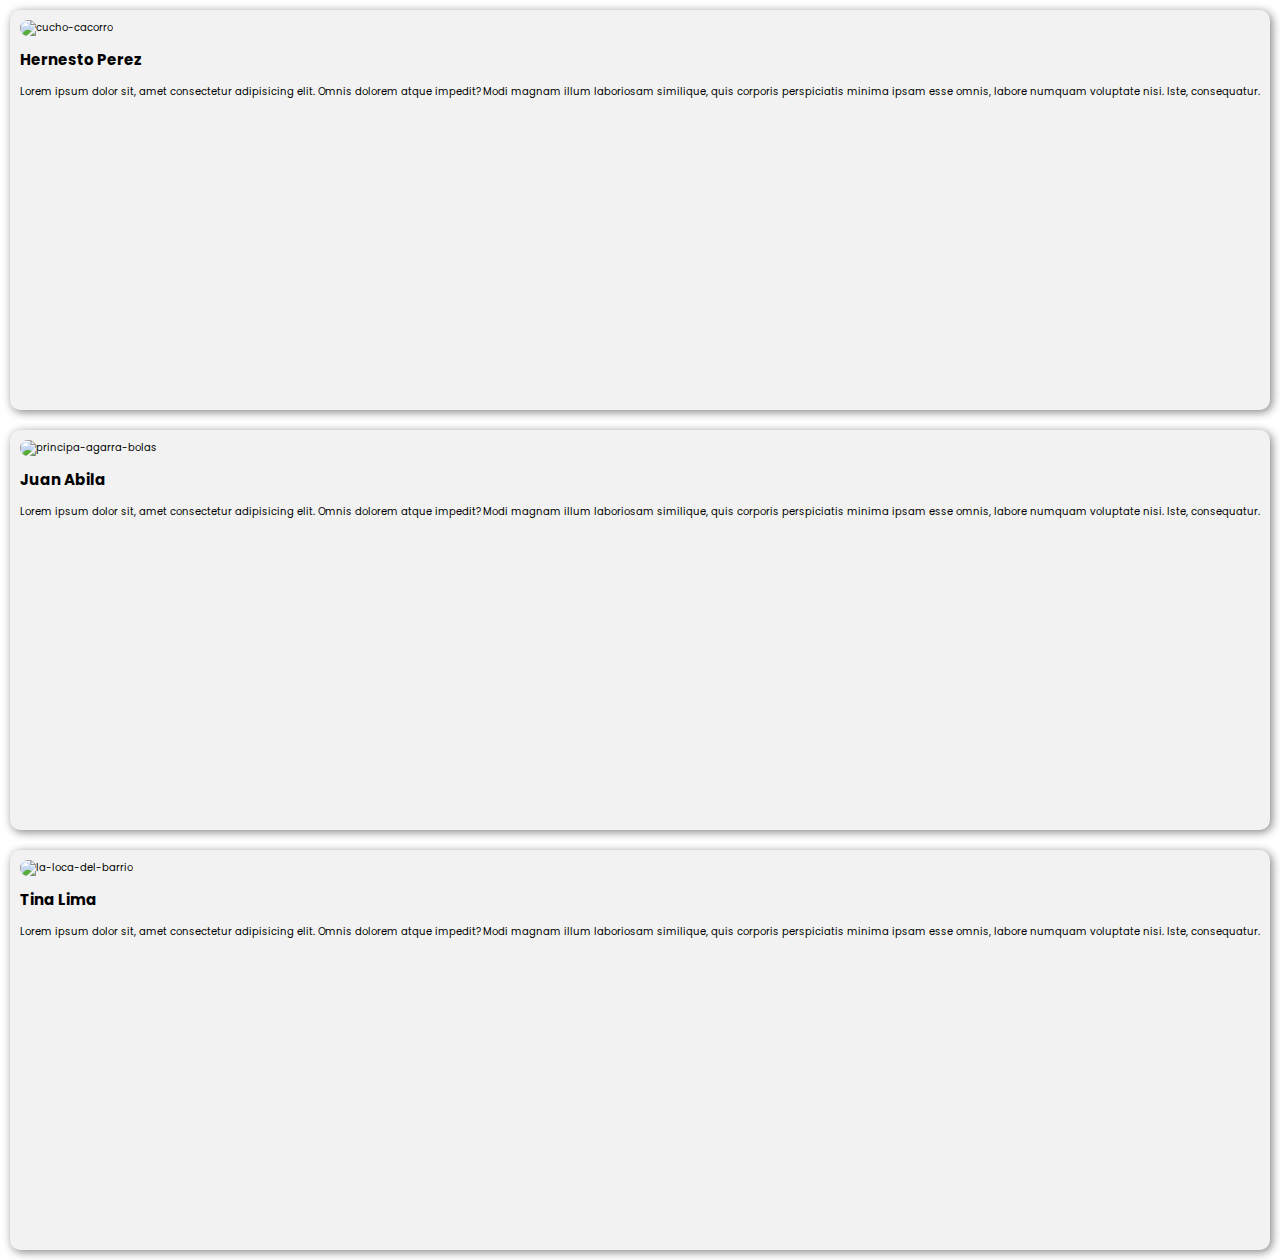
==== html/index.html @ 1b2327bd "Practice the flex grow, shrink and basis" ====
<!DOCTYPE html>
<html lang="en">
  <head>
    <meta charset="UTF-8" />
    <meta name="viewport" content="width=device-width, initial-scale=1.0" />
    <link rel="icon" href="/images/favicon.ico" />
    <link rel="stylesheet" href="/css/cards.css">
    <title>Tarjetas - Ejercicio</title>
  </head>
  <body>
    <section class="profile-cards">
      <article class="profile-cards__card">
        <img
          src="https://cdn.pixabay.com/photo/2017/06/14/21/27/black-white-2403456_1280.jpg"
          alt="cucho-cacorro"
          class="profile-cards__image"
        />
        <h2 class="profile-cards__title">Hernesto Perez</h2>
        <p class="profile-cards__description">
          Lorem ipsum dolor sit, amet consectetur adipisicing elit. Omnis
          dolorem atque impedit? Modi magnam illum laboriosam similique, quis
          corporis perspiciatis minima ipsam esse omnis, labore numquam
          voluptate nisi. Iste, consequatur.
        </p>
      </article>
      <article class="profile-cards__card">
        <img
          src="https://cdn.pixabay.com/photo/2023/08/15/09/16/prince-8191531_1280.jpg"
          alt="principa-agarra-bolas"
          class="profile-cards__image"
        />
        <h2 class="profile-cards__title">Juan Abila</h2>
        <p class="profile-cards__description">
          Lorem ipsum dolor sit, amet consectetur adipisicing elit. Omnis
          dolorem atque impedit? Modi magnam illum laboriosam similique, quis
          corporis perspiciatis minima ipsam esse omnis, labore numquam
          voluptate nisi. Iste, consequatur.
        </p>
      </article>
      <article class="profile-cards__card">
        <img
          src="https://cdn.pixabay.com/photo/2018/12/29/16/06/girl-3901714_1280.jpg"
          alt="la-loca-del-barrio"
          class="profile-cards__image"
        />
        <h2 class="profile-cards__title">Tina Lima</h2>
        <p class="profile-cards__description">
          Lorem ipsum dolor sit, amet consectetur adipisicing elit. Omnis
          dolorem atque impedit? Modi magnam illum laboriosam similique, quis
          corporis perspiciatis minima ipsam esse omnis, labore numquam
          voluptate nisi. Iste, consequatur.
        </p>
      </article>
    </section>
  </body>
</html>
---- css/cards.css ----
@import url("https://fonts.googleapis.com/css2?family=Poppins:ital,wght@0,100;0,200;0,300;0,400;0,500;0,600;0,700;0,800;0,900;1,100;1,200;1,300;1,400;1,500;1,600;1,700;1,800;1,900&display=swap");

html {
  font-family: "Poppins", sans-serif;
  font-size: 62.5%;
}

body {
  margin: 0;
}

.profile-cards {
  display: flex;
  flex-flow: column wrap;
  box-sizing: border-box;
}

.profile-cards__card {
  flex-basis: 40rem;
  margin: 1rem 1rem;
  padding: 1rem;
  box-shadow: 0.2rem 0.2rem 1rem grey;
  background-color: #f2f2f2;
  border-radius: 1rem;
  box-sizing: border-box;
  flex-grow: 1;
  flex-shrink: 1;
}

.profile-cards__image {
  width: 100%;
  border-radius: 1rem;
}
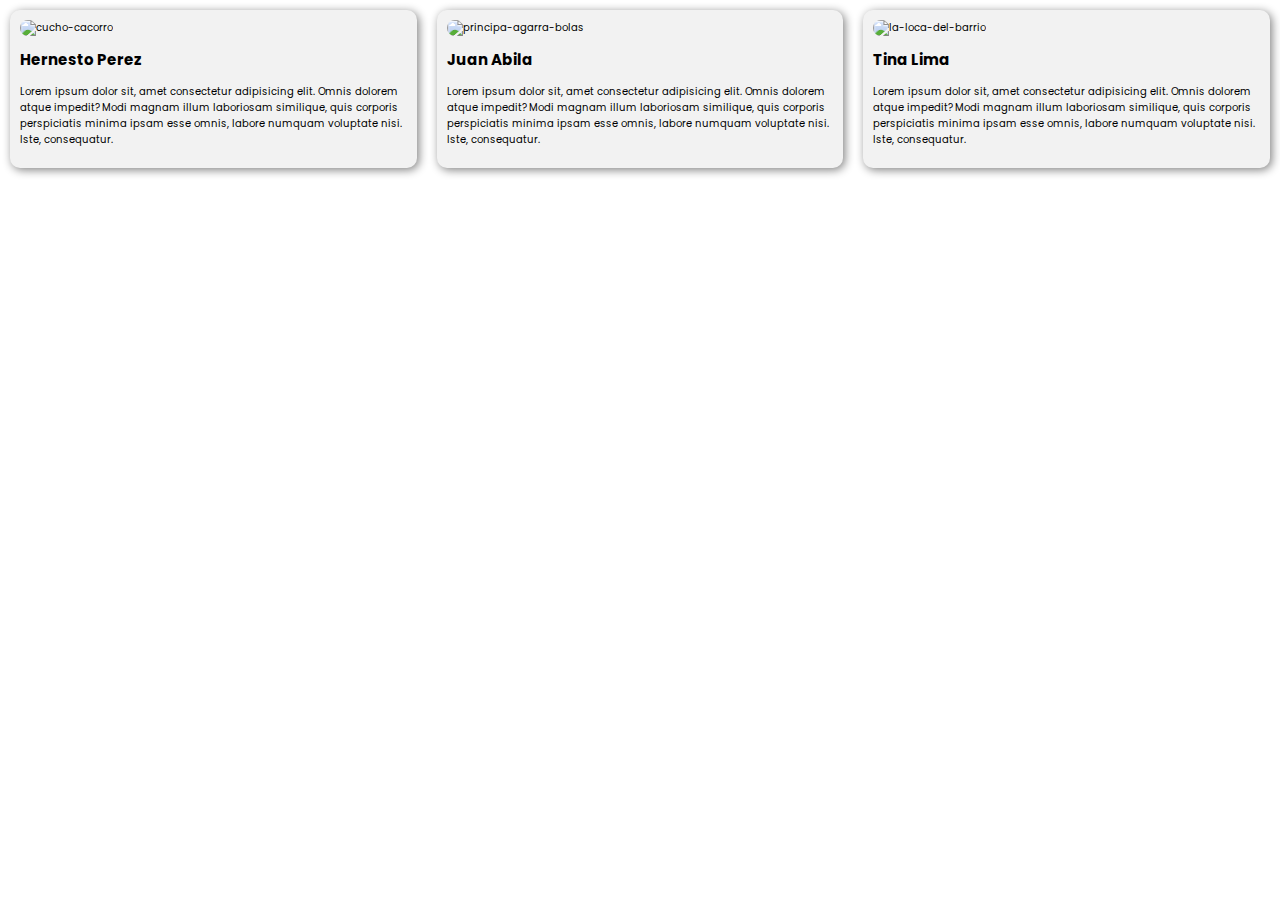
==== commit f7dec1fe: "Finished the first exercise of flex grow ..." ====
--- a/html/index.html
+++ b/html/index.html
@@ -4,7 +4,7 @@
     <meta charset="UTF-8" />
     <meta name="viewport" content="width=device-width, initial-scale=1.0" />
     <link rel="icon" href="/images/favicon.ico" />
-    <link rel="stylesheet" href="/css/cards.css">
+    <link rel="stylesheet" href="/css/cards.css" />
     <title>Tarjetas - Ejercicio</title>
   </head>
   <body>
@@ -14,6 +14,7 @@
           src="https://cdn.pixabay.com/photo/2017/06/14/21/27/black-white-2403456_1280.jpg"
           alt="cucho-cacorro"
           class="profile-cards__image"
+          aria-label="Imagen de perfil de Hernesto Perez"
         />
         <h2 class="profile-cards__title">Hernesto Perez</h2>
         <p class="profile-cards__description">
--- a/css/cards.css
+++ b/css/cards.css
@@ -11,7 +11,7 @@
 
 .profile-cards {
   display: flex;
-  flex-flow: column wrap;
+  flex-flow: row wrap;
   box-sizing: border-box;
 }
 
@@ -24,10 +24,13 @@
   border-radius: 1rem;
   box-sizing: border-box;
   flex-grow: 1;
+  min-width: 20rem;
+
   flex-shrink: 1;
 }
 
 .profile-cards__image {
   width: 100%;
+  object-fit: cover;
   border-radius: 1rem;
 }
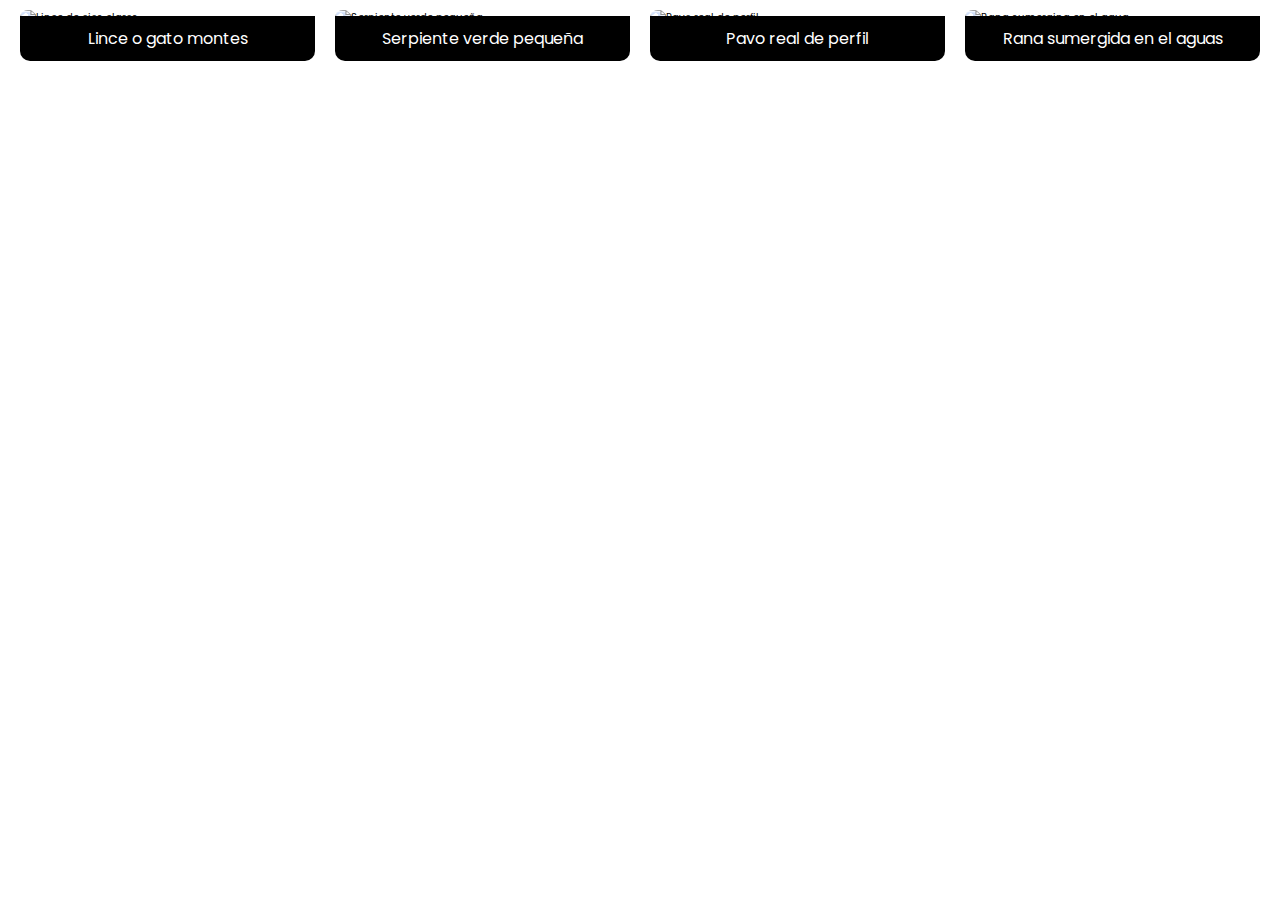
==== commit 0d7e2335: "Nothing" ====
--- a/html/index.html
+++ b/html/index.html
@@ -4,54 +4,51 @@
     <meta charset="UTF-8" />
     <meta name="viewport" content="width=device-width, initial-scale=1.0" />
     <link rel="icon" href="/images/favicon.ico" />
-    <link rel="stylesheet" href="/css/cards.css" />
-    <title>Tarjetas - Ejercicio</title>
+    <link rel="stylesheet" href="/css/img-galery.css" />
+    <title>Galeria de imagenes</title>
   </head>
   <body>
-    <section class="profile-cards">
-      <article class="profile-cards__card">
+    <section class="image-galery">
+      <figure class="image-galery__item">
         <img
-          src="https://cdn.pixabay.com/photo/2017/06/14/21/27/black-white-2403456_1280.jpg"
-          alt="cucho-cacorro"
-          class="profile-cards__image"
-          aria-label="Imagen de perfil de Hernesto Perez"
+          class="image-galery__image"
+          src="https://cdn.pixabay.com/photo/2023/12/11/12/51/lynx-8443540_1280.jpg"
+          alt="Lince de ojos claros"
         />
-        <h2 class="profile-cards__title">Hernesto Perez</h2>
-        <p class="profile-cards__description">
-          Lorem ipsum dolor sit, amet consectetur adipisicing elit. Omnis
-          dolorem atque impedit? Modi magnam illum laboriosam similique, quis
-          corporis perspiciatis minima ipsam esse omnis, labore numquam
-          voluptate nisi. Iste, consequatur.
-        </p>
-      </article>
-      <article class="profile-cards__card">
+        <figcaption class="image-galery__caption">
+          Lince o gato montes
+        </figcaption>
+      </figure>
+      <figure class="image-galery__item">
         <img
-          src="https://cdn.pixabay.com/photo/2023/08/15/09/16/prince-8191531_1280.jpg"
-          alt="principa-agarra-bolas"
-          class="profile-cards__image"
+          class="image-galery__image"
+          src="https://cdn.pixabay.com/photo/2024/09/19/22/22/snake-9059936_1280.jpg"
+          alt="Serpiente verde pequeña"
         />
-        <h2 class="profile-cards__title">Juan Abila</h2>
-        <p class="profile-cards__description">
-          Lorem ipsum dolor sit, amet consectetur adipisicing elit. Omnis
-          dolorem atque impedit? Modi magnam illum laboriosam similique, quis
-          corporis perspiciatis minima ipsam esse omnis, labore numquam
-          voluptate nisi. Iste, consequatur.
-        </p>
-      </article>
-      <article class="profile-cards__card">
+        <figcaption class="image-galery__caption">
+          Serpiente verde pequeña
+        </figcaption>
+      </figure>
+      <figure class="image-galery__item">
         <img
-          src="https://cdn.pixabay.com/photo/2018/12/29/16/06/girl-3901714_1280.jpg"
-          alt="la-loca-del-barrio"
-          class="profile-cards__image"
+          class="image-galery__image"
+          src="https://cdn.pixabay.com/photo/2023/12/26/11/48/peacock-8470021_1280.jpg"
+          alt="Pavo real de perfil"
         />
-        <h2 class="profile-cards__title">Tina Lima</h2>
-        <p class="profile-cards__description">
-          Lorem ipsum dolor sit, amet consectetur adipisicing elit. Omnis
-          dolorem atque impedit? Modi magnam illum laboriosam similique, quis
-          corporis perspiciatis minima ipsam esse omnis, labore numquam
-          voluptate nisi. Iste, consequatur.
-        </p>
-      </article>
+        <figcaption class="image-galery__caption">
+          Pavo real de perfil
+        </figcaption>
+      </figure>
+      <figure class="image-galery__item">
+        <img
+          class="image-galery__image"
+          src="https://cdn.pixabay.com/photo/2023/10/18/23/20/amphibian-8325233_960_720.jpg"
+          alt="Rana sumergina en el agua"
+        />
+        <figcaption class="image-galery__caption">
+          Rana sumergida en el aguas
+        </figcaption>
+      </figure>
     </section>
   </body>
 </html>
--- a/css/img-galery.css
+++ b/css/img-galery.css
@@ -0,0 +1,49 @@
+@import url("https://fonts.googleapis.com/css2?family=Poppins:ital,wght@0,100;0,200;0,300;0,400;0,500;0,600;0,700;0,800;0,900;1,100;1,200;1,300;1,400;1,500;1,600;1,700;1,800;1,900&display=swap");
+
+html {
+  font-family: "Poppins", sans-serif;
+  font-size: 62.5%;
+}
+
+body {
+  margin: 0;
+  padding: 1rem;
+}
+
+.image-galery {
+  display: flex;
+  /* align-items: center; */
+}
+
+.image-galery__item {
+  margin: 0 1rem;
+  box-sizing: border-box;
+  display: flex;
+  flex-basis: 40rem;
+  flex-flow: column wrap;
+  border-radius: 1rem;
+  flex-grow: 1;
+}
+
+.image-galery__caption {
+  flex-grow: 1;
+  padding: 1rem;
+  text-align: center;
+  align-content: center;
+  font-size: 1.6rem;
+  color: white;
+  background-color: black;
+  position: relative;
+  max-height: 4rem;
+  bottom: 1rem;
+  border-bottom-left-radius: 1rem;
+  border-bottom-right-radius: 1rem;
+}
+
+.image-galery__image {
+  flex-basis: 0rem;
+  position: relative;
+  object-fit: cover;
+  border-radius: 1rem;
+  max-width: 100%;
+}
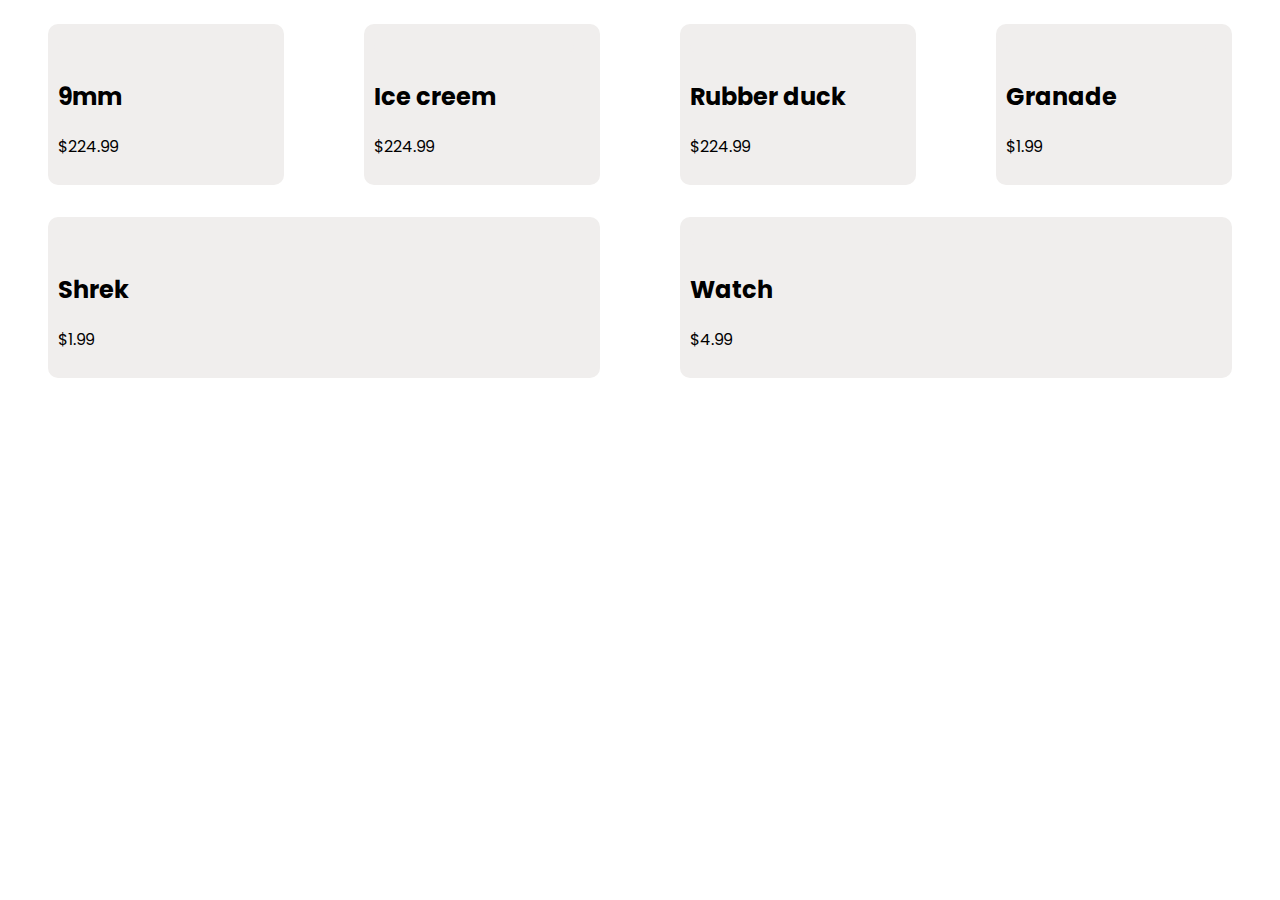
==== commit 6079002b: "Practice flex" ====
--- a/html/index.html
+++ b/html/index.html
@@ -4,50 +4,64 @@
     <meta charset="UTF-8" />
     <meta name="viewport" content="width=device-width, initial-scale=1.0" />
     <link rel="icon" href="/images/favicon.ico" />
-    <link rel="stylesheet" href="/css/img-galery.css" />
-    <title>Galeria de imagenes</title>
+    <link rel="stylesheet" href="/css/prices.css">
+    <title>Products</title>
   </head>
   <body>
-    <section class="image-galery">
-      <figure class="image-galery__item">
+    <section class="products">
+      <figure class="products__item">
         <img
-          class="image-galery__image"
-          src="https://cdn.pixabay.com/photo/2023/12/11/12/51/lynx-8443540_1280.jpg"
-          alt="Lince de ojos claros"
+          src="https://cdn.pixabay.com/photo/2020/07/14/19/29/beretta-5405459_640.jpg"
+          alt=""
+          class="products__image"
         />
-        <figcaption class="image-galery__caption">
-          Lince o gato montes
-        </figcaption>
+        <h2 class="products__title">9mm</h2>
+        <p class="products__price">$224.99</p>
       </figure>
-      <figure class="image-galery__item">
+      <figure class="products__item">
         <img
-          class="image-galery__image"
-          src="https://cdn.pixabay.com/photo/2024/09/19/22/22/snake-9059936_1280.jpg"
-          alt="Serpiente verde pequeña"
+          src="https://cdn.pixabay.com/photo/2019/02/28/17/13/ice-cream-4026359_1280.jpg"
+          alt=""
+          class="products__image"
         />
-        <figcaption class="image-galery__caption">
-          Serpiente verde pequeña
-        </figcaption>
+        <h2 class="products__title">Ice creem</h2>
+        <p class="products__price">$224.99</p>
       </figure>
-      <figure class="image-galery__item">
+      <figure class="products__item">
         <img
-          class="image-galery__image"
-          src="https://cdn.pixabay.com/photo/2023/12/26/11/48/peacock-8470021_1280.jpg"
-          alt="Pavo real de perfil"
+          src="https://cdn.pixabay.com/photo/2020/02/18/05/03/duck-4858466_1280.jpg"
+          alt=""
+          class="products__image"
         />
-        <figcaption class="image-galery__caption">
-          Pavo real de perfil
-        </figcaption>
+        <h2 class="products__title">Rubber duck</h2>
+        <p class="products__price">$224.99</p>
       </figure>
-      <figure class="image-galery__item">
+      <figure class="products__item">
         <img
-          class="image-galery__image"
-          src="https://cdn.pixabay.com/photo/2023/10/18/23/20/amphibian-8325233_960_720.jpg"
-          alt="Rana sumergina en el agua"
+          src="https://cdn.pixabay.com/photo/2017/06/07/13/49/grenade-2380418_1280.jpg"
+          alt=""
+          class="products__image"
         />
-        <figcaption class="image-galery__caption">
-          Rana sumergida en el aguas
-        </figcaption>
+        <h2 class="products__title">Granade</h2>
+        <p class="products__price">$1.99</p>
+      </figure>
+      <figure class="products__item">
+        <img
+          src="https://cdn.pixabay.com/photo/2015/04/14/17/08/alien-722415_1280.jpg"
+          alt=""
+          class="products__image"
+        />
+        <h2 class="products__title">Shrek</h2>
+        <p class="products__price">$1.99</p>
+      </figure>
+      <figure class="products__item">
+        <img
+          src="https://cdn.pixabay.com/photo/2016/11/21/13/58/analog-watch-1845547_1280.jpg"
+          alt=""
+          class="products__image"
+        />
+        <h2 class="products__title">Watch</h2>
+        <p class="products__price">$4.99</p>
       </figure>
     </section>
   </body>
--- a/css/prices.css
+++ b/css/prices.css
@@ -0,0 +1,67 @@
+@import url("https://fonts.googleapis.com/css2?family=Poppins:ital,wght@0,100;0,200;0,300;0,400;0,500;0,600;0,700;0,800;0,900;1,100;1,200;1,300;1,400;1,500;1,600;1,700;1,800;1,900&display=swap");
+
+html {
+  font-family: "Poppins", sans-serif;
+  font-size: 62.5%;
+}
+
+.products {
+  font-size: 1.6rem;
+  box-sizing: border-box;
+  display: flex;
+  flex-flow: row wrap;
+  justify-content: space-around;
+  width: 100%;
+}
+
+.products__item {
+  padding: 1rem;
+  box-sizing: border-box;
+  border-radius: 1rem;
+  background-color: #f0eeed;
+  flex-basis: 30rem;
+  flex-grow: 1;
+  flex-shrink: 1;
+}
+
+.products__item:nth-child(1){
+   flex: 1;
+   /* order:1; */
+}
+
+.products__item:nth-child(2){
+    flex: 1;
+ }
+
+ .products__item:nth-child(3){
+    flex: 1;
+ }
+
+ .products__item:nth-child(4){
+    flex: 1;
+    /* order: 6; */
+ }
+ 
+.products__image {
+  width: 100%;
+  box-sizing: border-box;
+  border-radius: 1rem;
+  border-bottom: 1rem solid #f0eeed;
+  max-height: 20rem;
+  min-width: 20rem;
+  object-fit: cover;
+
+  transition: transform 1s;
+}
+
+.products__image:hover {
+  transform: scale(0.9);
+}
+
+.products__title {
+  flex-grow: 1;
+}
+
+.products__price {
+  flex-grow: 1;
+}
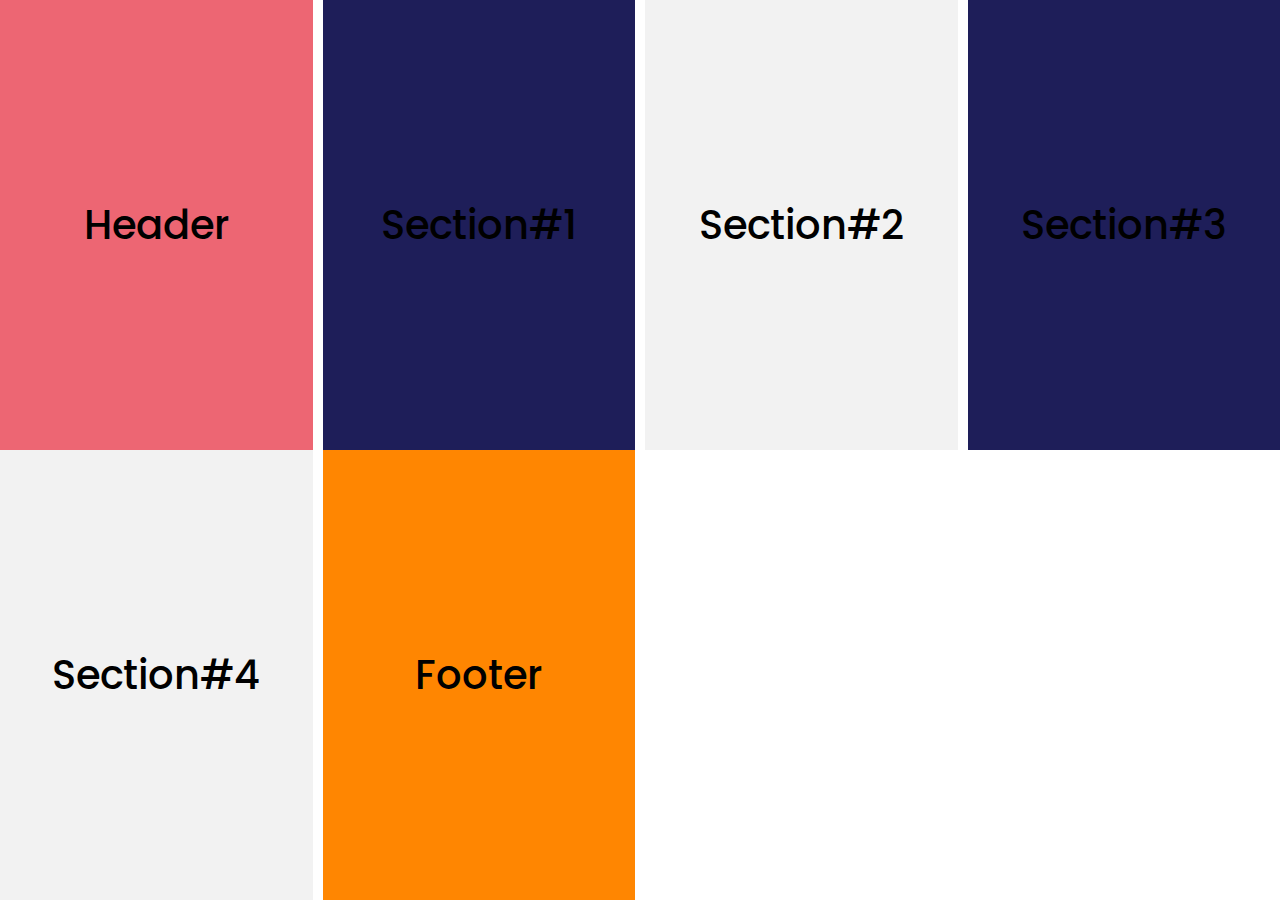
==== commit 6795bd98: "First step to practice grid" ====
--- a/html/index.html
+++ b/html/index.html
@@ -4,65 +4,16 @@
     <meta charset="UTF-8" />
     <meta name="viewport" content="width=device-width, initial-scale=1.0" />
     <link rel="icon" href="/images/favicon.ico" />
-    <link rel="stylesheet" href="/css/prices.css">
-    <title>Products</title>
+    <link rel="stylesheet" href="/css/styles.css" />
+    <link rel="stylesheet" href="/css/general.css" />
+    <title>Practica de Grid CSS</title>
   </head>
   <body>
-    <section class="products">
-      <figure class="products__item">
-        <img
-          src="https://cdn.pixabay.com/photo/2020/07/14/19/29/beretta-5405459_640.jpg"
-          alt=""
-          class="products__image"
-        />
-        <h2 class="products__title">9mm</h2>
-        <p class="products__price">$224.99</p>
-      </figure>
-      <figure class="products__item">
-        <img
-          src="https://cdn.pixabay.com/photo/2019/02/28/17/13/ice-cream-4026359_1280.jpg"
-          alt=""
-          class="products__image"
-        />
-        <h2 class="products__title">Ice creem</h2>
-        <p class="products__price">$224.99</p>
-      </figure>
-      <figure class="products__item">
-        <img
-          src="https://cdn.pixabay.com/photo/2020/02/18/05/03/duck-4858466_1280.jpg"
-          alt=""
-          class="products__image"
-        />
-        <h2 class="products__title">Rubber duck</h2>
-        <p class="products__price">$224.99</p>
-      </figure>
-      <figure class="products__item">
-        <img
-          src="https://cdn.pixabay.com/photo/2017/06/07/13/49/grenade-2380418_1280.jpg"
-          alt=""
-          class="products__image"
-        />
-        <h2 class="products__title">Granade</h2>
-        <p class="products__price">$1.99</p>
-      </figure>
-      <figure class="products__item">
-        <img
-          src="https://cdn.pixabay.com/photo/2015/04/14/17/08/alien-722415_1280.jpg"
-          alt=""
-          class="products__image"
-        />
-        <h2 class="products__title">Shrek</h2>
-        <p class="products__price">$1.99</p>
-      </figure>
-      <figure class="products__item">
-        <img
-          src="https://cdn.pixabay.com/photo/2016/11/21/13/58/analog-watch-1845547_1280.jpg"
-          alt=""
-          class="products__image"
-        />
-        <h2 class="products__title">Watch</h2>
-        <p class="products__price">$4.99</p>
-      </figure>
-    </section>
+    <header>Header</header>
+    <section>Section#1</section>
+    <section>Section#2</section>
+    <section>Section#3</section>
+    <section>Section#4</section>
+    <footer>Footer</footer>
   </body>
 </html>
--- a/css/styles.css
+++ b/css/styles.css
@@ -0,0 +1,39 @@
+body {
+  display: grid;
+  grid-template-columns: repeat(auto-fill, minmax(25rem, 1fr));
+  column-gap: 1rem;
+}
+
+header {
+  background-color: #ed6673;
+  text-align: center;
+  align-content: center;
+}
+section {
+  background-color: #f2f2f2;
+  text-align: center;
+  align-content: center;
+}
+
+section:nth-child(2) {
+  background-color: #1e1e59;
+  text-align: center;
+  align-content: center;
+}
+section:nth-child(3) {
+  background-color: #f2f2f2;
+  text-align: center;
+
+  align-content: center;
+}
+section:nth-child(4) {
+  background-color: #1e1e59;
+  text-align: center;
+  align-content: center;
+}
+
+footer {
+  text-align: center;
+  align-content: center;
+  background-color: #ff8601;
+}
--- a/css/general.css
+++ b/css/general.css
@@ -0,0 +1,20 @@
+@import url("https://fonts.googleapis.com/css2?family=Poppins:ital,wght@0,100;0,200;0,300;0,400;0,500;0,600;0,700;0,800;0,900;1,100;1,200;1,300;1,400;1,500;1,600;1,700;1,800;1,900&display=swap");
+
+html {
+  font-family: "Poppins", sans-serif;
+  font-size: 62.5%;
+  scroll-behavior: smooth;
+}
+
+body {
+  font-size: 4em;
+  margin: 0;
+  font-weight: 500;
+  height: 100vh;
+}
+
+*,
+*::after,
+*::before {
+  box-sizing: border-box;
+}
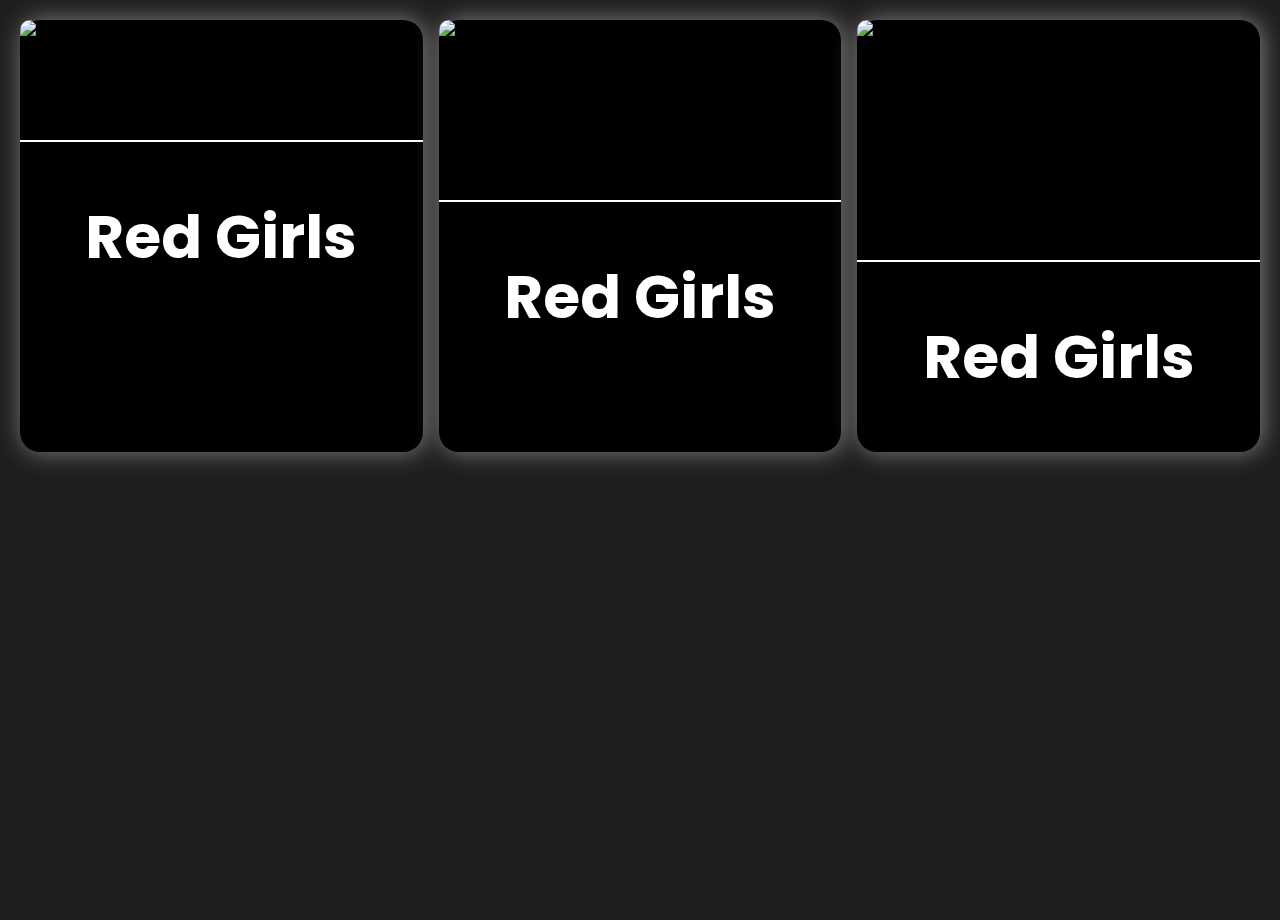
==== commit d7c5da2e: "I find the knoledge about grid" ====
--- a/html/index.html
+++ b/html/index.html
@@ -9,11 +9,69 @@
     <title>Practica de Grid CSS</title>
   </head>
   <body>
-    <header>Header</header>
-    <section>Section#1</section>
-    <section>Section#2</section>
-    <section>Section#3</section>
-    <section>Section#4</section>
-    <footer>Footer</footer>
+    <section class="cards">
+      <section class="cards__card">
+        <img
+          class="cards__image"
+          alt="Anime Girl Red Eyes Demon Horn"
+          src="https://lh3.googleusercontent.com/blogger_img_proxy/AEn0k_uRmtzi5VHHTNQjUjE1m6c0jioMeXw_SWMb214p4Svyf34QlPUiXhAxpLN5CZDexKsITJH0Mr7nmT79IDHVBN56i6gCh_ClNFeFL8KUvdJnv9EsfN8SWQvOGI6ZaHzxmkzRkqyCz7NSg03X4Q=w919-h516-p-k-no-nu"
+        />
+        <article class="cards__info">
+          <h2 class="cards__title">Red Girls</h2>
+        </article>
+      </section>
+      <section class="cards__card">
+        <img
+          class="cards__image"
+          alt="Anime Girl Demon Horn Red Eyes Katana"
+          src="https://lh3.googleusercontent.com/blogger_img_proxy/AEn0k_vp9DZrZiRyDvN_CjCR-1vMnbY-fZ_ukNHxi3HK06fkwL4L0-yxr3h5_xyGWkzwpr5QncWBZYQEsIL_a5ZIRVKKGkEiVfi5bc8WY3UZync6YGAneAKzt5y4tJ9NB7RbGBTDkoi6T6hHSpNEQzKmuzzYbUk=w919-h516-p-k-no-nu"
+        />
+        <article class="cards__info">
+          <h2 class="cards__title">Red Girls</h2>
+        </article>
+      </section>
+
+      <section class="cards__card">
+        <img
+          class="cards__image"
+          alt="Anime Girl Nun Red EyesAnime Girl Nun Red EyesAnime Girl Nun Red Eyes"
+          src="https://lh3.googleusercontent.com/blogger_img_proxy/AEn0k_s56oSCfGbNvehi8wbyhxFqbozOc1SfnlyH8QU_BMAi9xEUE_xLWitHdnr0xfq42EWP-ATNXVCp00sSpy8IH7WMJmbFhR285IiNJeka9xAMYNVwijLhEuhL9tEsqzYm4KpFJ1sFuw=w919-h516-p-k-no-nu"
+        />
+        <article class="cards__info">
+          <h2 class="cards__title">Red Girls</h2>
+        </article>
+      </section>
+      <!-- <section class="cards__card">
+        <img
+          class="cards__image"
+          alt="Anime Girl Red Eyes Demon Horn"
+          src="https://lh3.googleusercontent.com/blogger_img_proxy/AEn0k_uRmtzi5VHHTNQjUjE1m6c0jioMeXw_SWMb214p4Svyf34QlPUiXhAxpLN5CZDexKsITJH0Mr7nmT79IDHVBN56i6gCh_ClNFeFL8KUvdJnv9EsfN8SWQvOGI6ZaHzxmkzRkqyCz7NSg03X4Q=w919-h516-p-k-no-nu"
+        />
+        <article class="cards__info">
+          <h2 class="cards__title">Red Girls</h2>
+        </article>
+      </section>
+      <section class="cards__card">
+        <img
+          class="cards__image"
+          alt="Anime Girl Demon Horn Red Eyes Katana"
+          src="https://lh3.googleusercontent.com/blogger_img_proxy/AEn0k_vp9DZrZiRyDvN_CjCR-1vMnbY-fZ_ukNHxi3HK06fkwL4L0-yxr3h5_xyGWkzwpr5QncWBZYQEsIL_a5ZIRVKKGkEiVfi5bc8WY3UZync6YGAneAKzt5y4tJ9NB7RbGBTDkoi6T6hHSpNEQzKmuzzYbUk=w919-h516-p-k-no-nu"
+        />
+        <article class="cards__info">
+          <h2 class="cards__title">Red Girls</h2>
+        </article>
+      </section>
+
+      <section class="cards__card">
+        <img
+          class="cards__image"
+          alt="Anime Girl Nun Red EyesAnime Girl Nun Red EyesAnime Girl Nun Red Eyes"
+          src="https://lh3.googleusercontent.com/blogger_img_proxy/AEn0k_s56oSCfGbNvehi8wbyhxFqbozOc1SfnlyH8QU_BMAi9xEUE_xLWitHdnr0xfq42EWP-ATNXVCp00sSpy8IH7WMJmbFhR285IiNJeka9xAMYNVwijLhEuhL9tEsqzYm4KpFJ1sFuw=w919-h516-p-k-no-nu"
+        />
+        <article class="cards__info">
+          <h2 class="cards__title">Red Girls</h2>
+        </article>
+      </section> -->
+    </section>
   </body>
 </html>
--- a/css/styles.css
+++ b/css/styles.css
@@ -1,39 +1,29 @@
 body {
+  background-color: rgb(32, 29, 29);
+}
+.cards {
+  margin: 2rem;
   display: grid;
-  grid-template-columns: repeat(auto-fill, minmax(25rem, 1fr));
-  column-gap: 1rem;
+  gap: 1.6rem;
+  grid-template-columns: repeat(auto-fit, minmax(30rem, 1fr));
+
+  /* grid-template-rows: repeat(auto-fill, minmax(30rem, 1fr)); */
 }
 
-header {
-  background-color: #ed6673;
-  text-align: center;
-  align-content: center;
-}
-section {
-  background-color: #f2f2f2;
-  text-align: center;
-  align-content: center;
+.cards__card {
+  background-color: black;
+  border-radius: 2rem;
+  box-shadow: 0.2rem 0 2.5rem gray;
 }
 
-section:nth-child(2) {
-  background-color: #1e1e59;
-  text-align: center;
-  align-content: center;
-}
-section:nth-child(3) {
-  background-color: #f2f2f2;
-  text-align: center;
-
-  align-content: center;
-}
-section:nth-child(4) {
-  background-color: #1e1e59;
-  text-align: center;
-  align-content: center;
+.cards__image {
+  border-radius: 1rem 1rem 0 0;
+  border-bottom: 0.2rem solid white;
+  width: 100%;
 }
 
-footer {
+.cards__title {
+  /* width: 100%; */
   text-align: center;
-  align-content: center;
-  background-color: #ff8601;
+  color: white;
 }
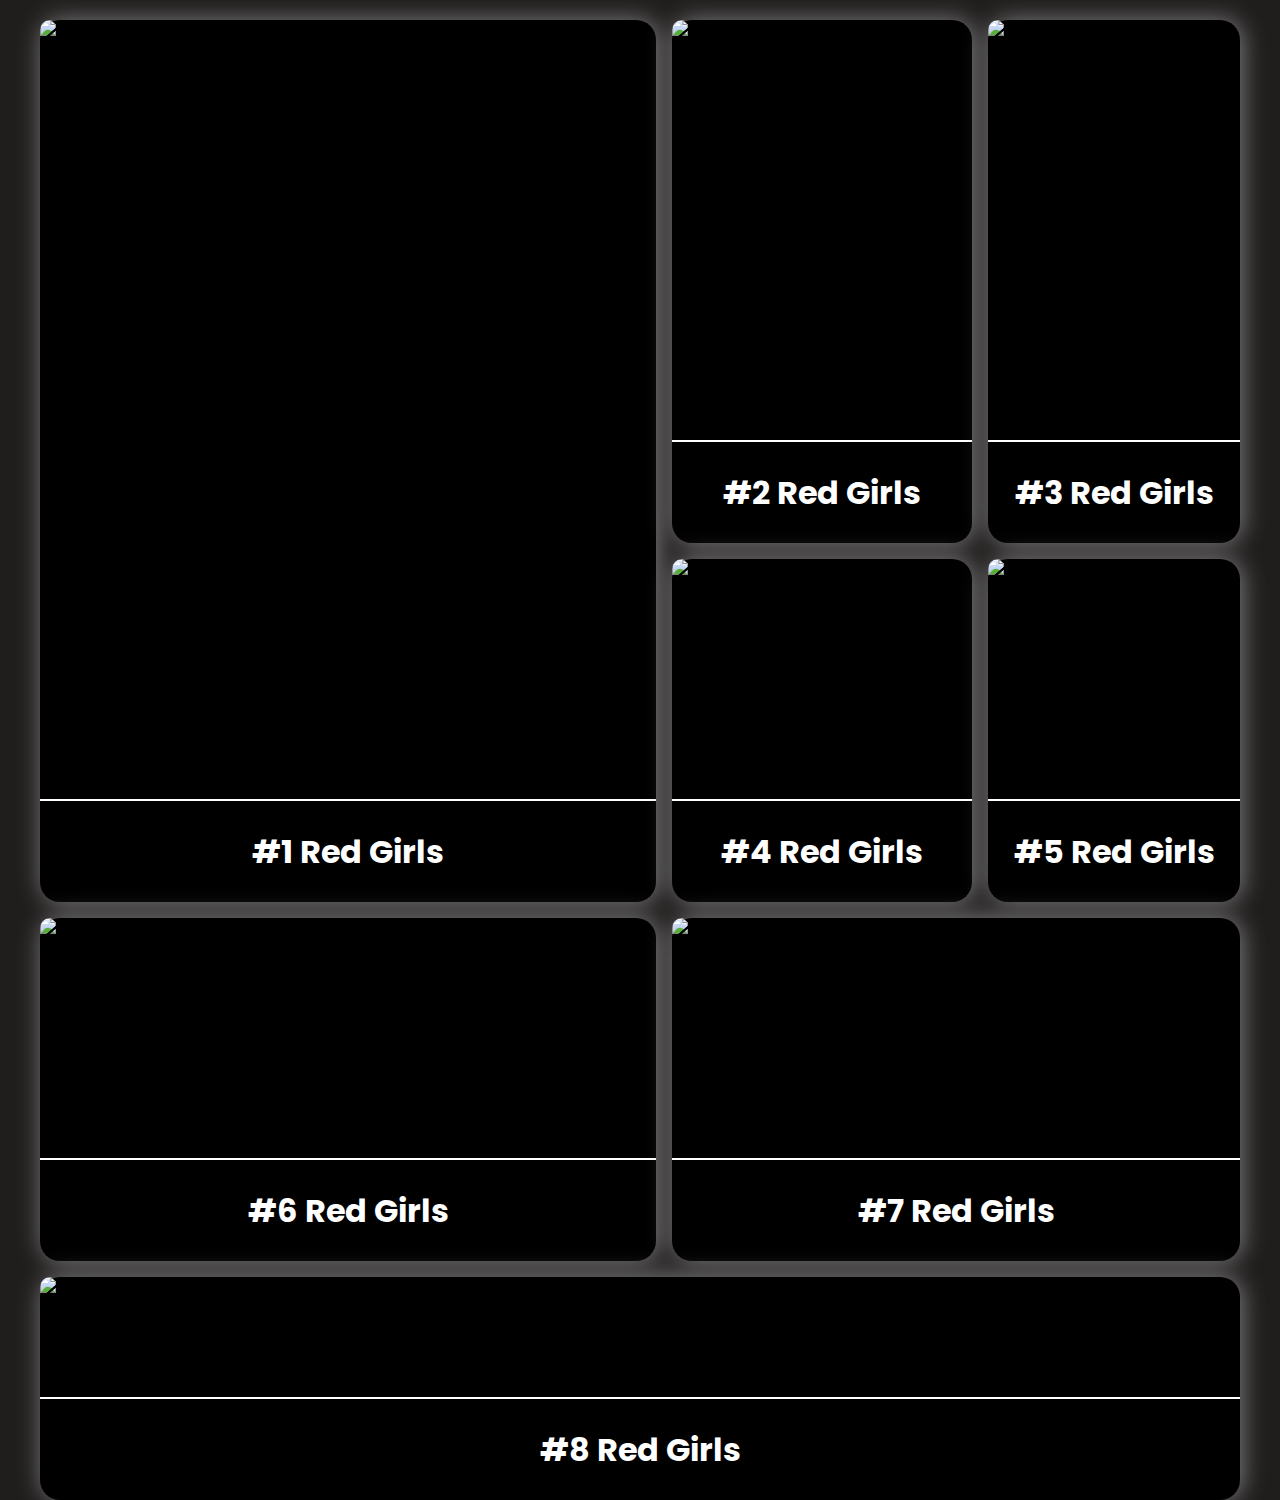
==== commit 5afcbe93: "Use the grid-columnn and grid-row" ====
--- a/html/index.html
+++ b/html/index.html
@@ -17,7 +17,7 @@
           src="https://lh3.googleusercontent.com/blogger_img_proxy/AEn0k_uRmtzi5VHHTNQjUjE1m6c0jioMeXw_SWMb214p4Svyf34QlPUiXhAxpLN5CZDexKsITJH0Mr7nmT79IDHVBN56i6gCh_ClNFeFL8KUvdJnv9EsfN8SWQvOGI6ZaHzxmkzRkqyCz7NSg03X4Q=w919-h516-p-k-no-nu"
         />
         <article class="cards__info">
-          <h2 class="cards__title">Red Girls</h2>
+          <h2 class="cards__title">#1 Red Girls</h2>
         </article>
       </section>
       <section class="cards__card">
@@ -27,7 +27,7 @@
           src="https://lh3.googleusercontent.com/blogger_img_proxy/AEn0k_vp9DZrZiRyDvN_CjCR-1vMnbY-fZ_ukNHxi3HK06fkwL4L0-yxr3h5_xyGWkzwpr5QncWBZYQEsIL_a5ZIRVKKGkEiVfi5bc8WY3UZync6YGAneAKzt5y4tJ9NB7RbGBTDkoi6T6hHSpNEQzKmuzzYbUk=w919-h516-p-k-no-nu"
         />
         <article class="cards__info">
-          <h2 class="cards__title">Red Girls</h2>
+          <h2 class="cards__title">#2 Red Girls</h2>
         </article>
       </section>
 
@@ -38,27 +38,28 @@
           src="https://lh3.googleusercontent.com/blogger_img_proxy/AEn0k_s56oSCfGbNvehi8wbyhxFqbozOc1SfnlyH8QU_BMAi9xEUE_xLWitHdnr0xfq42EWP-ATNXVCp00sSpy8IH7WMJmbFhR285IiNJeka9xAMYNVwijLhEuhL9tEsqzYm4KpFJ1sFuw=w919-h516-p-k-no-nu"
         />
         <article class="cards__info">
-          <h2 class="cards__title">Red Girls</h2>
-        </article>
-      </section>
-      <!-- <section class="cards__card">
-        <img
-          class="cards__image"
-          alt="Anime Girl Red Eyes Demon Horn"
-          src="https://lh3.googleusercontent.com/blogger_img_proxy/AEn0k_uRmtzi5VHHTNQjUjE1m6c0jioMeXw_SWMb214p4Svyf34QlPUiXhAxpLN5CZDexKsITJH0Mr7nmT79IDHVBN56i6gCh_ClNFeFL8KUvdJnv9EsfN8SWQvOGI6ZaHzxmkzRkqyCz7NSg03X4Q=w919-h516-p-k-no-nu"
-        />
-        <article class="cards__info">
-          <h2 class="cards__title">Red Girls</h2>
+          <h2 class="cards__title">#3 Red Girls</h2>
         </article>
       </section>
       <section class="cards__card">
         <img
           class="cards__image"
-          alt="Anime Girl Demon Horn Red Eyes Katana"
-          src="https://lh3.googleusercontent.com/blogger_img_proxy/AEn0k_vp9DZrZiRyDvN_CjCR-1vMnbY-fZ_ukNHxi3HK06fkwL4L0-yxr3h5_xyGWkzwpr5QncWBZYQEsIL_a5ZIRVKKGkEiVfi5bc8WY3UZync6YGAneAKzt5y4tJ9NB7RbGBTDkoi6T6hHSpNEQzKmuzzYbUk=w919-h516-p-k-no-nu"
+          alt="Anime Girl Red Eyes Demon Horn"
+          src="https://lh3.googleusercontent.com/blogger_img_proxy/AEn0k_tb3-GAcvjEAWrRh5kScn10UbIeMNxhg3khR4CeejsIpRjnwxF_vouLb_mmE9-_fUikFTFRghtsnjK4H9YKVXoKDjg532p4lH8H8QKz2V9abrOgLCX8sO-md6eo3u-nC_8H1DIjIOo7ojpiNJj8WfgtVVQ=w919-h516-p-k-no-nu"
         />
         <article class="cards__info">
-          <h2 class="cards__title">Red Girls</h2>
+          <h2 class="cards__title">#4 Red Girls</h2>
+        </article>
+      </section>
+
+      <section class="cards__card">
+        <img
+          class="cards__image"
+          alt="Anime Girl Demon Horn Red Eyes Katana"
+          src="https://lh3.googleusercontent.com/blogger_img_proxy/AEn0k_tvMioW02fNI69HJ7thnV7xoeBBqgx8nXPdS3cyCEnHp7T8QE7BfB7cl1pLD_KNTt-IXVQiDmh9uBNNDa7VT984Wy6oDHvG0OTJt1vb322MzlLHGXRGKZbvx3ensjLWhpGvQdAIdFo0Thvselk3nyq5aVcmDLY=w919-h516-p-k-no-nu"
+        />
+        <article class="cards__info">
+          <h2 class="cards__title">#5 Red Girls</h2>
         </article>
       </section>
 
@@ -66,12 +67,32 @@
         <img
           class="cards__image"
           alt="Anime Girl Nun Red EyesAnime Girl Nun Red EyesAnime Girl Nun Red Eyes"
-          src="https://lh3.googleusercontent.com/blogger_img_proxy/AEn0k_s56oSCfGbNvehi8wbyhxFqbozOc1SfnlyH8QU_BMAi9xEUE_xLWitHdnr0xfq42EWP-ATNXVCp00sSpy8IH7WMJmbFhR285IiNJeka9xAMYNVwijLhEuhL9tEsqzYm4KpFJ1sFuw=w919-h516-p-k-no-nu"
+          src="https://lh3.googleusercontent.com/blogger_img_proxy/AEn0k_vdlSDHtaj1dXbuv3xJKfpQsZuIg0BP83SWQCSyZHdZd1jSoTxduO0EHfMZ9-VO9BI3UatYm4TA8aYezQq0nkEItnxLZq96Ni4rkssDoC9n3_dVBQ9eAc4SbEZ-OMcGaCix6whG33PSRC94ZjJVwB_gU2k=w919-h516-p-k-no-nu"
         />
         <article class="cards__info">
-          <h2 class="cards__title">Red Girls</h2>
+          <h2 class="cards__title">#6 Red Girls</h2>
         </article>
-      </section> -->
+      </section>
+      <section class="cards__card">
+        <img
+          class="cards__image"
+          alt="Anime Girl Nun Red EyesAnime Girl Nun Red EyesAnime Girl Nun Red Eyes"
+          src="https://lh3.googleusercontent.com/blogger_img_proxy/AEn0k_tq3DeCvhA-Onqkm7QIaFSqxh9cLn8x-I3cey1oEtKet9NLesxe8x8pfK4eEb3PFVdSZAv42fPzXgrMUBsT14aq5qNzePUDTtcN3RMDC83LFp6yZEfoUv0oYTL697-R93uGmk8LdEXGcBl3vtAWmqWp_rI=w919-h516-p-k-no-nu"
+        />
+        <article class="cards__info">
+          <h2 class="cards__title">#7 Red Girls</h2>
+        </article>
+      </section>
+      <section class="cards__card">
+        <img
+          class="cards__image"
+          alt="Anime Girl Nun Red EyesAnime Girl Nun Red EyesAnime Girl Nun Red Eyes"
+          src="https://lh3.googleusercontent.com/blogger_img_proxy/AEn0k_tqxcDKnAMerPESkY0ngQ-6pHQRpCQgFiwrSCE4mweADUjL6XpDtrG3fslYA3hXcFLgSQZ6ulSO2YjdQmw_PqVLR9a0kuZIGvMXsR6fpEWiPtjNV9oUCWo8Zfejit45lq5Hdg6TeDdp3wWHYFYD_nTj46Wl7h6-2l5PNspo=w919-h516-p-k-no-nu"
+        />
+        <article class="cards__info">
+          <h2 class="cards__title">#8 Red Girls</h2>
+        </article>
+      </section>
     </section>
   </body>
 </html>
--- a/css/styles.css
+++ b/css/styles.css
@@ -2,28 +2,77 @@
   background-color: rgb(32, 29, 29);
 }
 .cards {
-  margin: 2rem;
+  margin: 2rem auto;
   display: grid;
   gap: 1.6rem;
-  grid-template-columns: repeat(auto-fit, minmax(30rem, 1fr));
+  grid-template-columns: repeat(3, 1fr);
+  max-width: 120rem;
+}
 
-  /* grid-template-rows: repeat(auto-fill, minmax(30rem, 1fr)); */
+@media (width > 500px) {
+  .cards {
+    grid-template-columns: repeat(auto-fit, minmax(30rem, 1fr));
+  }
+
 }
 
 .cards__card {
+  display: flex;
+  align-items: center;
+  flex-flow: column nowrap;
   background-color: black;
   border-radius: 2rem;
   box-shadow: 0.2rem 0 2.5rem gray;
 }
 
 .cards__image {
+  display: flex;
+  flex: 1;
+  object-fit: cover;
+  object-position: center;
   border-radius: 1rem 1rem 0 0;
   border-bottom: 0.2rem solid white;
   width: 100%;
 }
 
 .cards__title {
-  /* width: 100%; */
-  text-align: center;
+  display: flex;
+  align-items: center;
+  font-size: 3.2rem;
+  /* text-align: center; */
   color: white;
 }
+
+.cards__card:first-child {
+  grid-column: 1/3;
+  grid-row: 1/3;
+  /* grid-row: 1/6; */
+  /* grid-column-start: 1;
+  grid-column-end: 3; */
+}
+
+.cards__card:nth-child(2) {
+  grid-column: 3/4;
+  grid-row: 1/2;
+}
+.cards__card:nth-child(3) {
+  grid-column: 4/6;
+  grid-row: 1/2;
+}
+.cards__card:nth-child(4) {
+  grid-column: 3/4;
+  grid-row: 2/3;
+}
+.cards__card:nth-child(5) {
+  grid-column: 4/6;
+  grid-row: 2/3;
+}
+.cards__card:nth-child(6) {
+  grid-column: 1/3;
+}
+.cards__card:nth-child(7) {
+  grid-column: 3/6;
+}
+.cards__card:nth-child(8) {
+  grid-column: 1/6;
+}
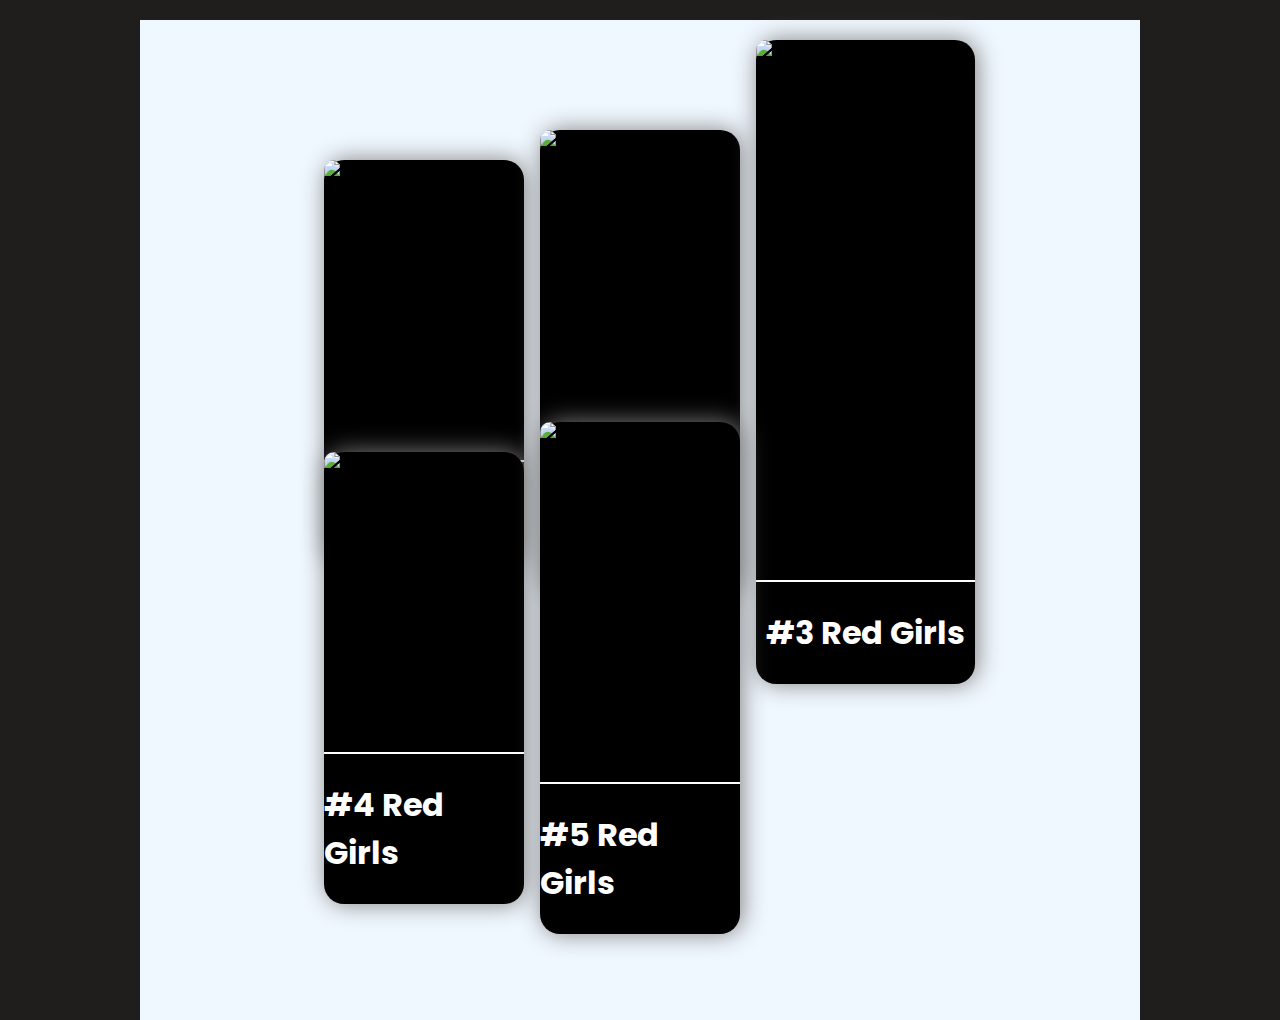
==== commit 0ec8df53: "Study more gird" ====
--- a/html/index.html
+++ b/html/index.html
@@ -62,7 +62,7 @@
           <h2 class="cards__title">#5 Red Girls</h2>
         </article>
       </section>
-
+<!-- 
       <section class="cards__card">
         <img
           class="cards__image"
@@ -93,6 +93,6 @@
           <h2 class="cards__title">#8 Red Girls</h2>
         </article>
       </section>
-    </section>
+ -->    </section>
   </body>
 </html>
--- a/css/styles.css
+++ b/css/styles.css
@@ -5,16 +5,36 @@
   margin: 2rem auto;
   display: grid;
   gap: 1.6rem;
-  grid-template-columns: repeat(3, 1fr);
-  max-width: 120rem;
+  /* max-width: 80rem; */
+  min-width: 40rem;
+  grid-auto-rows: 30rem;
+  grid-template-columns: repeat(3, 20rem);
+  /* grid-template-areas:
+    "card1 card1 card1"
+    "card2 card2 card3"
+    "card2 card2 card3 "
+    "card5 card4 card4 "
+    "card5 card4 card4 "; */
+  justify-content: center;
+  align-content: center;
+  align-items: center;
+  justify-items: start;
+
+  background-color: aliceblue;
+  height: 100rem;
+  width: 100rem;
 }
 
-@media (width > 500px) {
+/* @media (width < 56rem) {
   .cards {
-    grid-template-columns: repeat(auto-fit, minmax(30rem, 1fr));
+    grid-template-areas:
+      "card1 card1 card1"
+      "card2 card2 card2"
+      "card3 card3 card3"
+      "card4 card4 card4"
+      "card5 card5 card5";
   }
-
-}
+} */
 
 .cards__card {
   display: flex;
@@ -39,40 +59,31 @@
   display: flex;
   align-items: center;
   font-size: 3.2rem;
-  /* text-align: center; */
   color: white;
 }
 
 .cards__card:first-child {
-  grid-column: 1/3;
-  grid-row: 1/3;
-  /* grid-row: 1/6; */
-  /* grid-column-start: 1;
-  grid-column-end: 3; */
+  /* grid-area: card1; */
 }
 
 .cards__card:nth-child(2) {
-  grid-column: 3/4;
-  grid-row: 1/2;
+  /* grid-area: card2; */
 }
 .cards__card:nth-child(3) {
-  grid-column: 4/6;
-  grid-row: 1/2;
+  /* grid-area: card3; */
 }
 .cards__card:nth-child(4) {
-  grid-column: 3/4;
-  grid-row: 2/3;
+  /* grid-area: card4; */
 }
 .cards__card:nth-child(5) {
-  grid-column: 4/6;
-  grid-row: 2/3;
+  /* grid-area: card5; */
 }
 .cards__card:nth-child(6) {
-  grid-column: 1/3;
+  /* grid-area: card6; */
 }
 .cards__card:nth-child(7) {
-  grid-column: 3/6;
+  /* grid-area: card7; */
 }
 .cards__card:nth-child(8) {
-  grid-column: 1/6;
+  /* grid-area: card8; */
 }
--- a/css/general.css
+++ b/css/general.css
@@ -3,6 +3,7 @@
 html {
   font-family: "Poppins", sans-serif;
   font-size: 62.5%;
+  box-sizing: border-box;
   scroll-behavior: smooth;
 }
 
